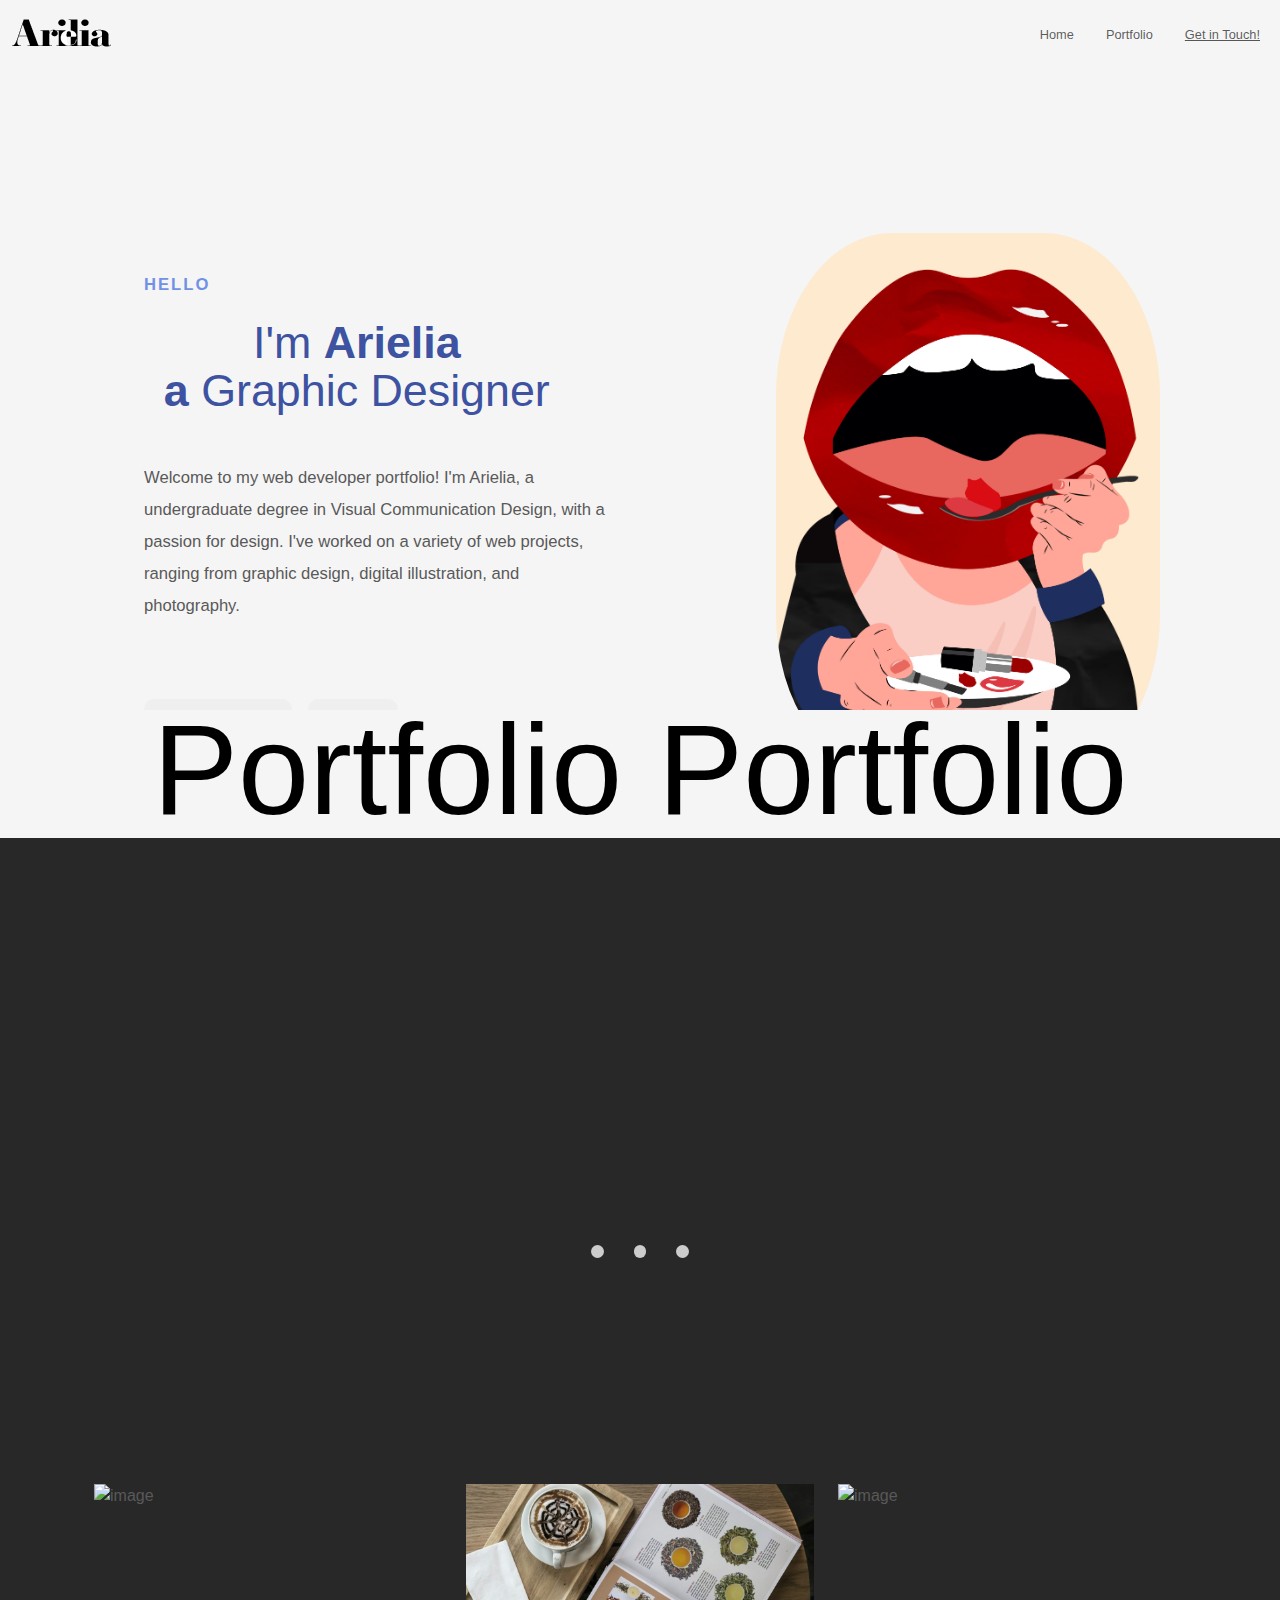
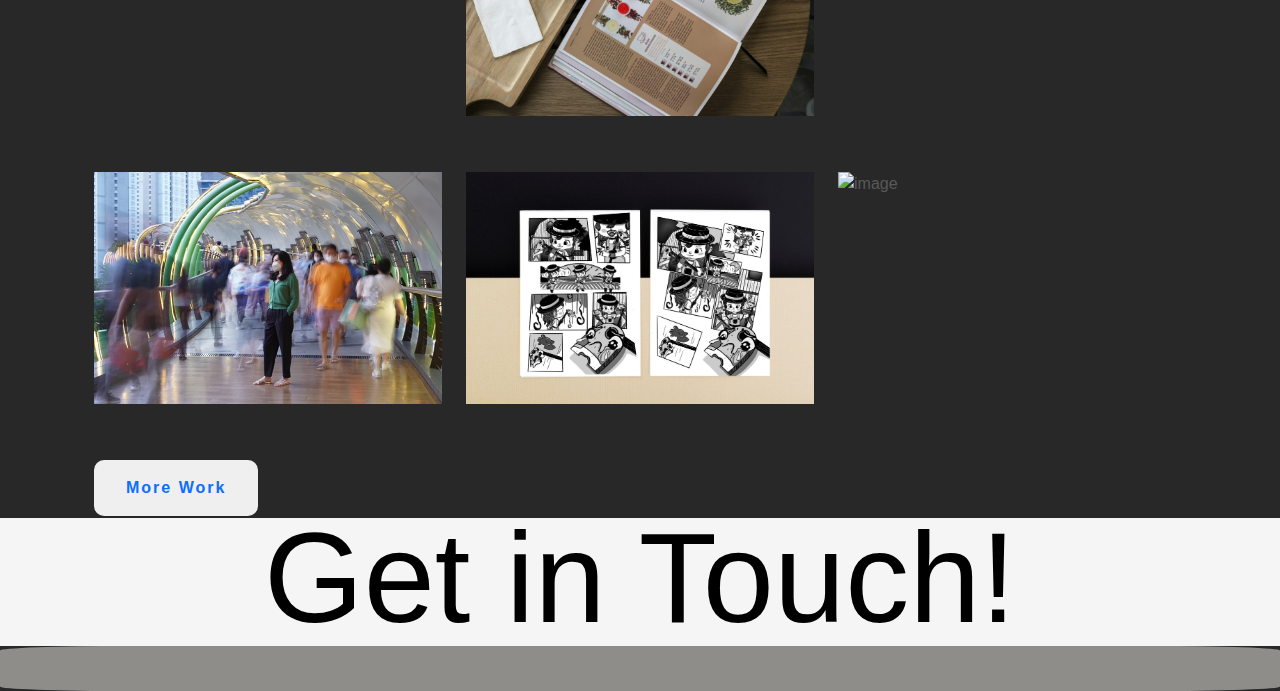
==== index.html @ f73e3348 "Add files via upload" ====
<!DOCTYPE html>
<html lang="en">
<head>
    <meta charset="UTF-8">
    <meta name="viewport" content="width=device-width, initial-scale=1.0">
    <title>Document</title>
    <link href="https://cdn.jsdelivr.net/npm/bootstrap@5.3.3/dist/css/bootstrap.min.css" rel="stylesheet" integrity="sha384-QWTKZyjpPEjISv5WaRU9OFeRpok6YctnYmDr5pNlyT2bRjXh0JMhjY6hW+ALEwIH" crossorigin="anonymous">
   
    <link href="https://unpkg.com/aos@2.3.1/dist/aos.css" rel="stylesheet">
    <link rel="stylesheet" href="https://use.typekit.net/dpd5rrj.css">
    <link rel="stylesheet" href="asset/css/style2.css">
    <link rel="stylesheet" href="https://fonts.googleapis.com/css2?family=Material+Symbols+Rounded:opsz,wght,FILL,GRAD@48,400,0,0" />
    <link rel="stylesheet" href="https://cdn.jsdelivr.net/npm/remixicon@3.2.0/fonts/remixicon.css">
    <link rel="stylesheet" href="https://cdnjs.cloudflare.com/ajax/libs/font-awesome/6.5.1/css/all.min.css" integrity="sha512-DTOQO9RWCH3ppGqcWaEA1BIZOC6xxalwEsw9c2QQeAIftl+Vegovlnee1c9QX4TctnWMn13TZye+giMm8e2LwA==" crossorigin="anonymous" referrerpolicy="no-referrer" />
    
    <style>
      #home {
                position: relative;
                text-align: center;
            }
            #home img {
                width: 100%;
                margin-top: -30px;
                height: auto;
            }
            #home .overlay-text {
                position: absolute;
                top: 50%;
                left: 50%;
                transform: translate(-50%, -50%);
                color: black;
            }
    </style>
    
</head>

<body>
  <nav class="navbar sticky-top navbar-expand-lg navbar-light"
  style="background-color: #F5F5F5;">
  
 
<div class="container-fluid">
  <a class="navbar-brand font-poppins" href="#">
    <img 
    src="asset/image/Logo.png"
    alt="logo"
    style="width: auto; max-width: 100%; max-height: 50vw;">
  </a>

  <button class="navbar-toggler" type="button" data-bs-toggle="collapse" data-bs-target="#navbarSupportedContent" aria-controls="navbarSupportedContent" aria-expanded="false" aria-label="Toggle navigation">
    <span class="navbar-toggler-icon"></span>
  </button>
  <div class="collapse navbar-collapse" id="navbarSupportedContent">
    <ul class="navbar-nav ms-auto mb-2 mb-lg-0">
      <li class="nav-item">
        <a class="nav-link font-poppins" href="#home">Home</a>
      </li>
      <li class="nav-item">
        <a class="nav-link font-poppins" href="#portfolio">Portfolio</a>
      </li>
      <li class="nav-item">
        <a class="nav-link font-poppins" href="#contact"style="text-decoration: underline">Get in Touch!</a>
      </li>

    </ul>
    
  </div>
</div>
</nav>

<section id="home" style="background-color: #F5F5F5; height: 50vw;">
    <div class="section__container">
      <div class="content">
        <p class="subtitle">HELLO</p>
        <h1 class="title">
          I'm <span>Arielia<br />a</span> Graphic Designer
        </h1>
        <p class="description">
          Welcome to my web developer portfolio! I'm Arielia, a undergraduate 
          degree in Visual Communication Design, with a passion for design. I've worked on a variety of
          web projects, ranging from graphic design, digital illustration, and photography.
        </p>
        <div class="action__btns">
          <button class="portfolio"><a href="indexp.html">Portfolio</a></button>
          <button class="cv"><a href="https://drive.google.com/file/d/16x7LrFcpfA9OZHpgQLP1cW7dU_fQUOxh/view?usp=sharing">CV</a></button>
        </div>
      </div>
      <div class="image">
        <img src="asset/image/lips.jpg" alt="profile"/>
      </div>
    </div>
  </section>
</section>



  <section  id="portfolio" style="background-color: #282828; height: 50vw; " > 

    <header class="hero">
      <h4 class="main-title">
          Portfolio Portfolio
      </h4>
  </header>
  
    <div id="slider">
      <input type="radio" name="slider" id="slide1" checked>
      <input type="radio" name="slider" id="slide2">
      <input type="radio" name="slider" id="slide3">
      <input type="radio" name="slider" id="slide4">
      <div id="slides">
         <div id="overflow">
            <div class="inner">
               <div class="slide slide_1">
                  <div class="slide-content">
                    <img src="asset/image/img3 - Copy.jpg" alt="">
                  </div>
               </div>
               <div class="slide slide_2">
                  <div class="slide-content">
                     <img src="asset/image/img10.JPG">
                  </div>
               </div>
               <div class="slide slide_3">
                  <div class="slide-content">
                    <img src="asset/image/img16.jpg">
                  </div>
               </div>
               </div>
            </div>
         </div>
      </div>
      <div id="controls">
         <label for="slide1"></label>
         <label for="slide2"></label>
         <label for="slide3"></label>
      </div>
      <div id="bullets">
         <label for="slide1"></label>
         <label for="slide2"></label>
         <label for="slide3"></label>
      </div>
   </div>
  </section>  
  
<section id="portfolio" style=" height: 60vw;">
<div class="container">
    <div class="card__container">
      <article class="card__article">
        <img src="asset/image/img9.jpg" alt="image" class="card__img">

        <div class="card__data">
          <span class="card_description"></span>
          <h1 class="card__title">Massimo Vignelli Poster</h1>
            <a href="" class="card__button">Graphic Design 2023</a>
          
        </div>
      </article>

      <article class="card__article">
        <img src="asset/image/img15.jpg" alt="image" class="card__img">

        <div class="card__data">
          <span class="card_description"></span>
          <h1 class="card__title">The Art & Craft of Tea</h1>
            <a href="" class="card__button">Graphic Design 2023</a>
        
        </div>
      </article>

      <article class="card__article">
        <img src="asset/image/img5.jpg" alt="image" class="card__img">

        <div class="card__data">
          <span class="card_description"></span>
          <h1 class="card__title">Peaceful</h1>
            <a href="" class="card__button">Photography 2023</a>
         
        </div>
      </article>

      <article class="card__article">
        <img src="asset/image/img2.jpeg" alt="image" class="card__img">

        <div class="card__data">
          <span class="card_description"></span>
          <h1 class="card__title">Movement</h1>
            <a href="" class="card__button">Photography 2023</a>
         
        </div>
      </article>

      <article class="card__article">
        <img src="asset/image/img12.jpg" alt="image" class="card__img">

        <div class="card__data">
          <span class="card_description"></span>
          <h1 class="card__title">Short Comic</h1>
            <a href="" class="card__button">Digital Illustration 2023</a>
         
        </div>
      </article>

      <article class="card__article">
        <img src="asset/image/img8.jpg" alt="image" class="card__img">

        <div class="card__data">
          <span class="card_description"></span>
          <h1 class="card__title">Bauhaus Poster</h1>
            <a href="" class="card__button">Graphic Design 2023</a>
         
        </div>
      </article>

      <div class="action__btns">
        <button class="morework"><a href="indexp.html">More Work</a></button>
      </div>
    </div>
    </div>
  </div>
</div>

</section>

      <section id="contact">
        
          <header class="hero">
              <h4 class="main-title">
                  Get in Touch!
              </h4>
          </header>
          <div class="all-sections">
              <section class="section2 section-expand">
                  <div class="section-container">
                      <div class="section-container--first">
                        <br>
                        <footer>
                          <div class="footerContainer">
                              <div class="socialIcons">
                                  <a href="https://wa.me/6281211007277"><i class="fa-brands fa-whatsapp"></i></a>
                                  <a href=""><i class="fa-brands fa-instagram"></i></a>
                                  <a href="benj.arielia@gmail.com"><i class="fa-brands fa-google"></i></a>
                                  <a href="https://www.behance.net/arieliabenj1"><i class="fa-brands fa-behance"></i></a>
                                  <a href=""><i class="fa-brands fa-download"></i></a>
                              </div>
                              <div class="footerNav">
                                  <ul><li><a href="#home">Home</a></li>
                                      <li><a href="#portfolio">Portfolio</a></li>
                                      <li><a href="">Contact</a></li>
                                  </ul>
                              </div>
                              
                          </div>
                          <div class="footerBottom">
                              <p></span></p>
                          </div>
                      </footer>
                    
                      </div>
                      <div class="section-container--second">
                      </div>
                      
                  </div>
      </section>


<script src="https://cdn.jsdelivr.net/npm/@popperjs/core@2.11.8/dist/umd/popper.min.js" integrity="sha384-I7E8VVD/ismYTF4hNIPjVp/Zjvgyol6VFvRkX/vR+Vc4jQkC+hVqc2pM8ODewa9r" crossorigin="anonymous"></script>
  <script src="https://cdn.jsdelivr.net/npm/bootstrap@5.3.3/dist/js/bootstrap.min.js" integrity="sha384-0pUGZvbkm6XF6gxjEnlmuGrJXVbNuzT9qBBavbLwCsOGabYfZo0T0to5eqruptLy" crossorigin="anonymous"></script>

  <script src="https://unpkg.com/aos@2.3.1/dist/aos.js"></script>

  <script src="https://kit.fontawesome.com/e5a2d57aa1.js" crossorigin="anonymous"></script>
  <script src="https://cdn.jsdelivr.net/npm/typed.js@2.0.11"></script> 
  <script src='https://cdnjs.cloudflare.com/ajax/libs/gsap/3.5.1/gsap.min.js'></script>


  <script>
    
    AOS.init();

    var options = {
            strings: ["",
              "",
              ""],
            typeSpeed: 40,
            backSpeed: 40,
            loop: true,
        };

        var typed = new Typed("#typed-output", options);
  </script>

</body>
</html>
---- asset/css/style2.css ----
.font-poppins{
    font-family: "Poppins", sans-serif;
    font-size: 1vw;
 }
 

p{
    margin-left: 20vw;
    text-align: left;
    margin-left: 25vw;
    font-size:  1.3vw;
    line-height: 4vw;
}


@import url("https://fonts.googleapis.com/css?family=Montserrat:700");

  a {
    text-decoration: none;
  }
  
  body {
    font-family: "Poppins", sans-serif;
    
  }
  
  ul {
    display: flex;
    align-items: center;
    gap: 1rem;
    list-style: none;
    transition: left 0.3s;
  }
  
  ul li a {
    padding: 0.5rem 1rem;
    border: 2px solid transparent;
    text-decoration: none;
    font-weight: 600;
    color: var(--text-dark);
    transition: 0.3s;
  }
  
  ul li a:hover {
    border-top-color: var(--secondary-color);
    border-bottom-color: var(--secondary-color);
    color: var(--secondary-color);
  }
  
  .section {
    background-color: var(--extra-light);
  }
  
  .section__container {
    min-height: 100vh;
    max-width: var(--max-width);
    margin: auto;
    padding: 1rem;
    display: grid;
    grid-template-columns: repeat(2, 1fr);
    gap: 4rem;
  }
  
  .content {
    display: flex;
    flex-direction: column;
    justify-content: center;
  }
  
  .subtitle {
    letter-spacing: 2px;
    color: #7191E6;
    font-weight: 600;
    margin-bottom: 0.5rem;
    margin-left: 10vw;
  }
  
  .title {
    font-size: 2.8rem;
    font-weight: 400;
    line-height: 3rem;
    color: #3D52A1;
    margin-bottom: 3rem;
    margin-left: 7vw;
  }
  
  .title span {
    font-weight: 600;
  }
  
  .description {
    line-height: 2rem;
    color: var(--text-light);
    margin-bottom: 6vw;
    margin-left: 10vw;
  }
  
  .action__btns {
    display: flex;
    gap: 1rem;
  }
  
  .action__btns button {
    font-size: 1rem;
    font-weight: 600;
    letter-spacing: 2px;
    padding: 1rem 2rem;
    outline: none;
    border: 2px solid var(--primary-color);
    border-radius: 10px;
    transition: 0.3s;
    cursor: pointer;
  }
  
  .morework{
    color: var(--primary-color);
  }
  
  .morework:hover{
    background-color: var(--primary-color-dark);
    color: #ffffff;
  }

  .portfolio {
    color: var(--primary-color);
    margin-left: 10vw;
    margin-bottom: 2vw;
  }
  
  .portfolio:hover {
    background-color: var(--primary-color-dark);
    color: #ffffff;
  }

  .cv {
    color: var(--primary-color);
    margin-bottom: 2vw;
  }
  
  .cv:hover {
    background-color: var(--primary-color-dark);
    color: #ffffff;
  }
  
  .image {
    width: 30vw;
    place-items: center;
    margin: auto;
  }
  
  .image img {
    width: min(25rem, 90%);
    border-radius: 30%;
  }
  
  @media (width < 750px) {
    nav .checkbox {
      display: block;
    }
  

    .custom-shape-divider-bottom-1714468565 {
        position: absolute;
        bottom: 0;
        left: 0;
        width: 100%;
        overflow: hidden;
        line-height: 0;
    }
    
    .custom-shape-divider-bottom-1714468565 svg {
        position: relative;
        display: block;
        width: calc(100% + 1.3px);
        height: 44px;
    }
    
    .custom-shape-divider-bottom-1714468565 .shape-fill {
        fill: #F5F5F5;
    }

    
    ul {
      position: absolute;
      width: 100%;
      height: calc(100vh - 85px);
      left: -100%;
      top: 85px;
      background-color: var(--extra-light);
      flex-direction: column;
      justify-content: center;
      gap: 3rem;
      margin: auto;
    }
  
    .section__container {
      padding: 10rem 1rem 5rem 1rem;
      text-align: center;
      grid-template-columns: repeat(1, 1fr);
      margin: auto;
    }
  
    .image {
      grid-area: 1/1/2/2;
    }
  
    .action__btns {
      margin: auto;
    }
  }

/*=============== GOOGLE FONTS ===============*/
@import url("https://fonts.googleapis.com/css2?family=Poppins:wght@400;500&display=swap");

/*=============== VARIABLES CSS ===============*/
:root {
  /*========== Colors ==========*/
  /*Color mode HSL(hue, saturation, lightness)*/
  --first-color: #3D52A1;
  --title-color: hsl(0, 0%, 15%);
  --text-color: hsl(0, 0%, 35%);
  --body-color: #282828;
  --container-color: hsl(0, 0%, 100%);

  /*========== Font and typography ==========*/
  /*.5rem = 8px | 1rem = 16px ...*/
  --body-font: "Poppins", sans-serif;
  --h2-font-size: 1.25rem;
  --small-font-size: .813rem;
}

/*========== Responsive typography ==========*/
@media screen and (min-width: 1120px) {
  :root {
    --h2-font-size: 1.5rem;
    --small-font-size: .875rem;
  }
}

/*=============== BASE ===============*/
* {
  box-sizing: border-box;
  padding: 0;
  margin: 0;
}

body {
  font-family: var(--body-font);
  background-color: var(--body-color);
  color: var(--text-color);
}

img {
  display: block;
  max-width: 100%;
  height: auto;
}

/*=============== CARD ===============*/
.container {
  display: grid;
  place-items: center;
  margin-inline: 1.5rem;
  padding-block: 5rem;
  margin: auto;
}

.card__container {
  display: grid;
  row-gap: 3.5rem;
}

.card__article {
  position: relative;
  overflow: hidden;
}

.card__img {
  width: 328px;
}

.card__data {
  width: 280px;
  background-color: var(--container-color);
  padding: 1.5rem 2rem;
  box-shadow: 0 8px 24px hsla(0, 0%, 0%, .15);
  border-radius: 1rem;
  position: absolute;
  bottom: -9rem;
  left: 0;
  right: 0;
  margin-inline: auto;
  opacity: 0;
  transition: opacity 1s 1s;
}

.card__description {
  display: block;
  font-size: var(--small-font-size);
  margin-bottom: .25rem;
}



.card__title {
  font-size: var(--h2-font-size);
  font-weight: 500;
  color: var(--title-color);
  margin-bottom: .75rem;
}

.card__button {
  text-decoration: none;
  font-size: var(--small-font-size);
  font-weight: 500;
  color: var(--first-color);
}

.card__button:hover {
  text-decoration: underline;
}

/* Naming animations in hover */
.card__article:hover .card__data {
  animation: show-data 1s forwards;
  opacity: 1;
  transition: opacity .3s;
}

.card__article:hover {
  animation: remove-overflow 2s forwards;
}

.card__article:not(:hover) {
  animation: show-overflow 2s forwards;
}

.card__article:not(:hover) .card__data {
  animation: remove-data 1s forwards;
}

/* Card animation */
@keyframes show-data {
  50% {
    transform: translateY(-10rem);
  }
  100% {
    transform: translateY(-7rem);
  }
}

@keyframes remove-overflow {
  to {
    overflow: initial;
  }
}

@keyframes remove-data {
  0% {
    transform: translateY(-7rem);
  }
  50% {
    transform: translateY(-10rem);
  }
  100% {
    transform: translateY(.5rem);
  }
}

@keyframes show-overflow {
  0% {
    overflow: initial;
    pointer-events: none;
  }
  50% {
    overflow: hidden;
  }
}

/*=============== BREAKPOINTS ===============*/
/* For small devices */
@media screen and (max-width: 340px) {
  .container {
    margin-inline: 1rem;
  }

  .card__data {
    width: 250px;
    padding: 1rem;
  }
}

/* For medium devices */
@media screen and (min-width: 768px) {
  .card__container {
    grid-template-columns: repeat(2, 1fr);
    column-gap: 1.5rem;
  }
}

/* For large devices */
@media screen and (min-width: 1120px) {
  .container {
    height: 100vh;
  }

  .card__container {
    grid-template-columns: repeat(3, 1fr);
  }
  .card__img {
    width: 348px;
  }
  .card__data {
    width: 316px;
    padding-inline: 2.5rem;
  }
}

#slider {
    margin-top: 5vw;
    margin-left: auto;
    margin-right: auto;
    width: 80vw;
    text-align: center;
 }
 #slider input[type=radio] {
    display: none;
 }
 #slider label {
    cursor:pointer;
    text-decoration: none;
 }
 #slides {
    padding: 1vw;
    position: relative;
    z-index: 1;
  
 }
 #overflow {
    width: 100%;
    overflow: hidden;
 }
 #slide1:checked ~ #slides .inner {
    margin-left: 0;
 }
 #slide2:checked ~ #slides .inner {
    margin-left: -100%;
 }
 #slide3:checked ~ #slides .inner {
    margin-left: -200%;
 }
 #slide4:checked ~ #slides .inner {
    margin-left: -300%;
 }
 #slides .inner {
    transition: margin-left 800ms cubic-bezier(0.770, 0.000, 0.175, 1.000);
    width: 400%;
    line-height: 0;
    height: 25vw;
 }
 #slides .slide {
    width: 25%;
    float:left;
    display: flex;
    justify-content: center;
    align-items: center;
    height: 100%;
    color: #fff;
 }

 #controls {
    margin: -200px 0 0 0;
    width: 100%;
    height: 1px;
    z-index: 3;
    position: relative;
    
 }
 #controls label {
    transition: opacity 0.2s ease-out;
    display: none;
    width: 5vw;
    height: 5vw;
    opacity: .4;
 }
 #controls label:hover {
    opacity: 1;
 }
 #slide1:checked ~ #controls label:nth-child(2),
 #slide2:checked ~ #controls label:nth-child(3),
 #slide3:checked ~ #controls label:nth-child(4),
 #slide4:checked ~ #controls label:nth-child(1) {
    background: url(https://image.flaticon.com/icons/svg/130/130884.svg) no-repeat;
    float:right;
    margin: 0 -5vw 0 0;
    display: block;
 }
 #slide1:checked ~ #controls label:nth-last-child(2),
 #slide2:checked ~ #controls label:nth-last-child(3),
 #slide3:checked ~ #controls label:nth-last-child(4),
 #slide4:checked ~ #controls label:nth-last-child(1) {
    background: url(https://image.flaticon.com/icons/svg/130/130882.svg) no-repeat;
    float:left;
    margin: 0 0 0 -50px;
    display: block;
    
 }
 #bullets {
    margin: 15vw 0 0;
    text-align: center;
    
 }
 #bullets label {
    display: inline-block;
    width: 1vw;
    height: 1vw;
    border-radius:100%;
    background: #ccc;
    margin: 0 1vw;
    
 }
 #slide1:checked ~ #bullets label:nth-child(1),
 #slide2:checked ~ #bullets label:nth-child(2),
 #slide3:checked ~ #bullets label:nth-child(3),
 #slide4:checked ~ #bullets label:nth-child(4) {
    background: #3D52A1;
 }
 @media screen and (max-width: 90vw) {
    #slide1:checked ~ #controls label:nth-child(2),
    #slide2:checked ~ #controls label:nth-child(3),
    #slide3:checked ~ #controls label:nth-child(4),
    #slide4:checked ~ #controls label:nth-child(1),
    #slide1:checked ~ #controls label:nth-last-child(2),
    #slide2:checked ~ #controls label:nth-last-child(3),
    #slide3:checked ~ #controls label:nth-last-child(4),
    #slide4:checked ~ #controls label:nth-last-child(1) {
       margin: 0;
       
    }
    #slides {
       max-width: calc(100% - 140px);
       margin: 0 auto;
    }
 }

 .hero{
    display: flex;
    justify-content: center;
    align-items: center;
    background-color: #F5F5F5;
    background-attachment:fixed;
    background-size: cover;
    position: relative;
    width:100vw;
    height: 10vw;
    transition: height .5s ease-in-out; 
}

.hero h4{
    font-size: 10vw;
    color: black;
    font-weight: 400vw;
    font-family: "Poppins", sans-serif;

}

.all-sections{
    position: absolute;
    z-index:1;
    transition: transform .5s ease-in-out;

}
.all-sections:hover {
    transform: translateY(-55vh);
}

.section2{
    background-color: #8E8D89;
    overflow: hidden;
    width: 100vw;
    border-radius: 10%;
}

.section-expand{
    width:100vw;
    height: 5vh;
    display: flex;
    flex-direction: row;
    justify-content: center;
    transition:height .5s ease-in-out;
}
.section-expand:hover{
    height: 70vh;
    align-items: flex-start;
}

.section-expand h5{
    font-weight: 100;
    color:black;
    font-size: 2rem;
}
.section-expand:hover h5{
    font-weight: 500;
}

.section-expand p{
    margin-top: 3vw;
    color:black;
    font-size: 1.6rem;
    font-weight: 200;
    padding-right: 5vw;
}
.section-container{
    width:65vw;
    height:auto;
    margin-top: 13px;
    display: flex;
    flex-direction: row;
    justify-content: space-between;
}

.section-container--second img{
    margin-top: 5vh;
    border-radius: 3px;
    width: 30vw;
    height: 18vw;
    object-fit: cover;
}

.footer{
    height: 10vh;
    margin-top: 15vh;
    display: flex;
    flex-direction: column;
    justify-content: center;
    align-items: center;
}

@media screen and (orientation:portrait ){

    .hero h1{
        font-size: 8rem;
    }
    .section-container{
        flex-direction: column;
        align-items: flex-start;    justify-content: flex-start;
        margin-top: 5px;
        width:90vw;
    }
        
    .section-container--second img{
        transform: translateX(-5vw);
        width: 100vw;
        height: 50vh;
    }
   
  .section-expand p{
    font-size: 1.2rem;
  }
  
  .all-sections:hover{
    transform: translateY(-60vh);
  }
  .section-expand:hover{
    height: 80vh;
  }
}

.footerContainer{
    width: 100%;
    padding: 70px 30px 20px ;
}
.socialIcons{
    display: flex;
    justify-content: center;
}
.socialIcons a{
    text-decoration: none;
    padding:  1vw;
    background-color: white;
    margin: 4vw;
    border-radius: 50%;
    justify-content: center;
}
.socialIcons a i{
    font-size: 2em;
    color: black;
    opacity: 0,9;
}
/* Hover affect on social media icon */
.socialIcons a:hover{
    background-color: #111;
    transition: 0.5s;
}
.socialIcons a:hover i{
    color: white;
    transition: 0.5s;
}
.footerNav{
    justify-content: center;
}
.footerNav ul{
    display: flex;
    justify-content: center;
    list-style-type: none;
}
.footerNav ul li a{
    color:white;
    margin: 2vw;
    text-decoration: none;
    font-size: 1.3em;
    opacity: 0.7;
    transition: 0.5s;

}
.footerNav ul li a:hover{
    opacity: 1;
}
.footerBottom{
    padding: 2vw;
    text-align: center;
}
.footerBottom p{
    color: white;
}
.designer{
    opacity: 0.7;
    text-transform: uppercase;
    letter-spacing: 1px;
    font-weight: 400;
    margin: 0px 5px;
}
@media (max-width: 700px){
    .footerNav ul{
        flex-direction: column;
    } 
    .footerNav ul li{
        width:100%;
        text-align: center;
        margin: 10px;
    }
    .socialIcons a{
        padding: 8px;
        margin: 4px;
    }
}
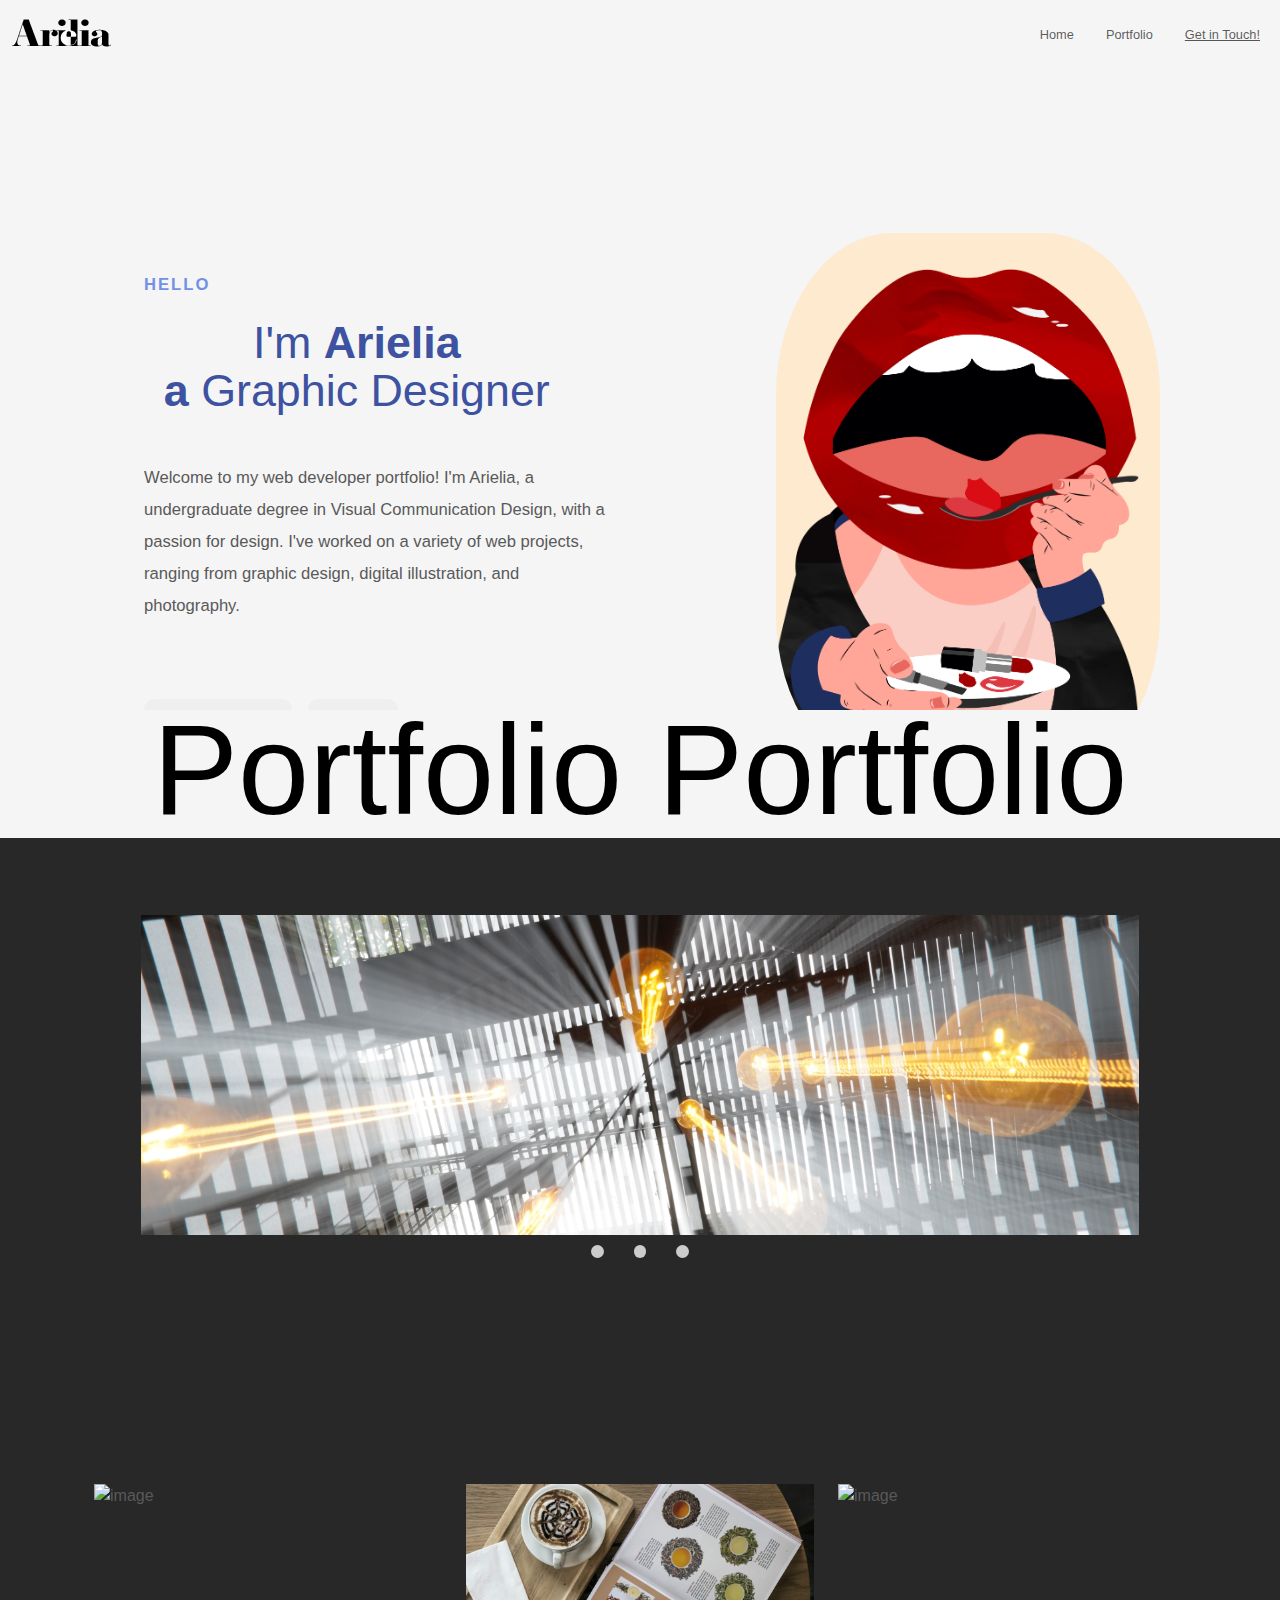
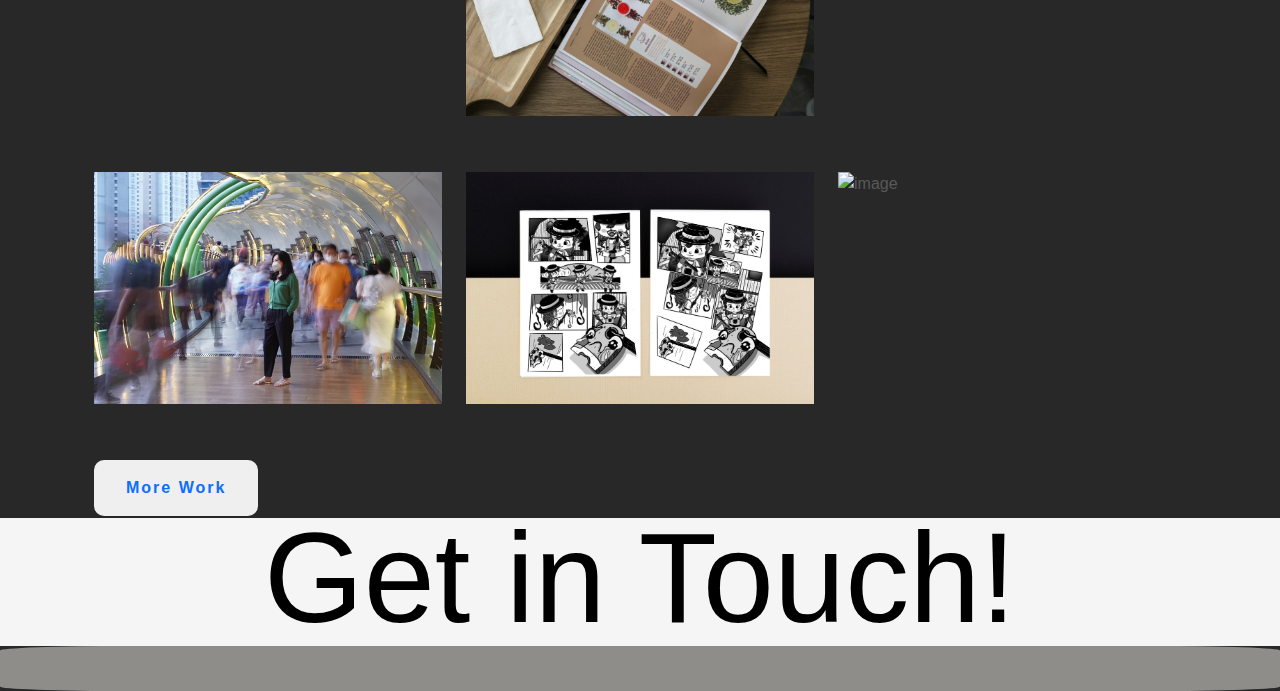
==== commit 38d08ed5: "Add files via upload" ====
--- a/index.html
+++ b/index.html
@@ -112,12 +112,12 @@
             <div class="inner">
                <div class="slide slide_1">
                   <div class="slide-content">
-                    <img src="asset/image/img3 - Copy.jpg" alt="">
+                    <img src="asset/image/img20.JPG" alt="">
                   </div>
                </div>
                <div class="slide slide_2">
                   <div class="slide-content">
-                     <img src="asset/image/img10.JPG">
+                     <img src="asset/image/img7.jpg">
                   </div>
                </div>
                <div class="slide slide_3">
@@ -238,9 +238,9 @@
                               <div class="socialIcons">
                                   <a href="https://wa.me/6281211007277"><i class="fa-brands fa-whatsapp"></i></a>
                                   <a href=""><i class="fa-brands fa-instagram"></i></a>
-                                  <a href="benj.arielia@gmail.com"><i class="fa-brands fa-google"></i></a>
+                                  <a href="mailto:benj.arielia@gmail.com"><i class="fa-brands fa-google"></i></a>
                                   <a href="https://www.behance.net/arieliabenj1"><i class="fa-brands fa-behance"></i></a>
-                                  <a href=""><i class="fa-brands fa-download"></i></a>
+                  
                               </div>
                               <div class="footerNav">
                                   <ul><li><a href="#home">Home</a></li>
--- a/asset/css/style2.css
+++ b/asset/css/style2.css
@@ -678,7 +678,7 @@
     text-decoration: none;
     padding:  1vw;
     background-color: white;
-    margin: 4vw;
+    margin: 6vw;
     border-radius: 50%;
     justify-content: center;
 }
